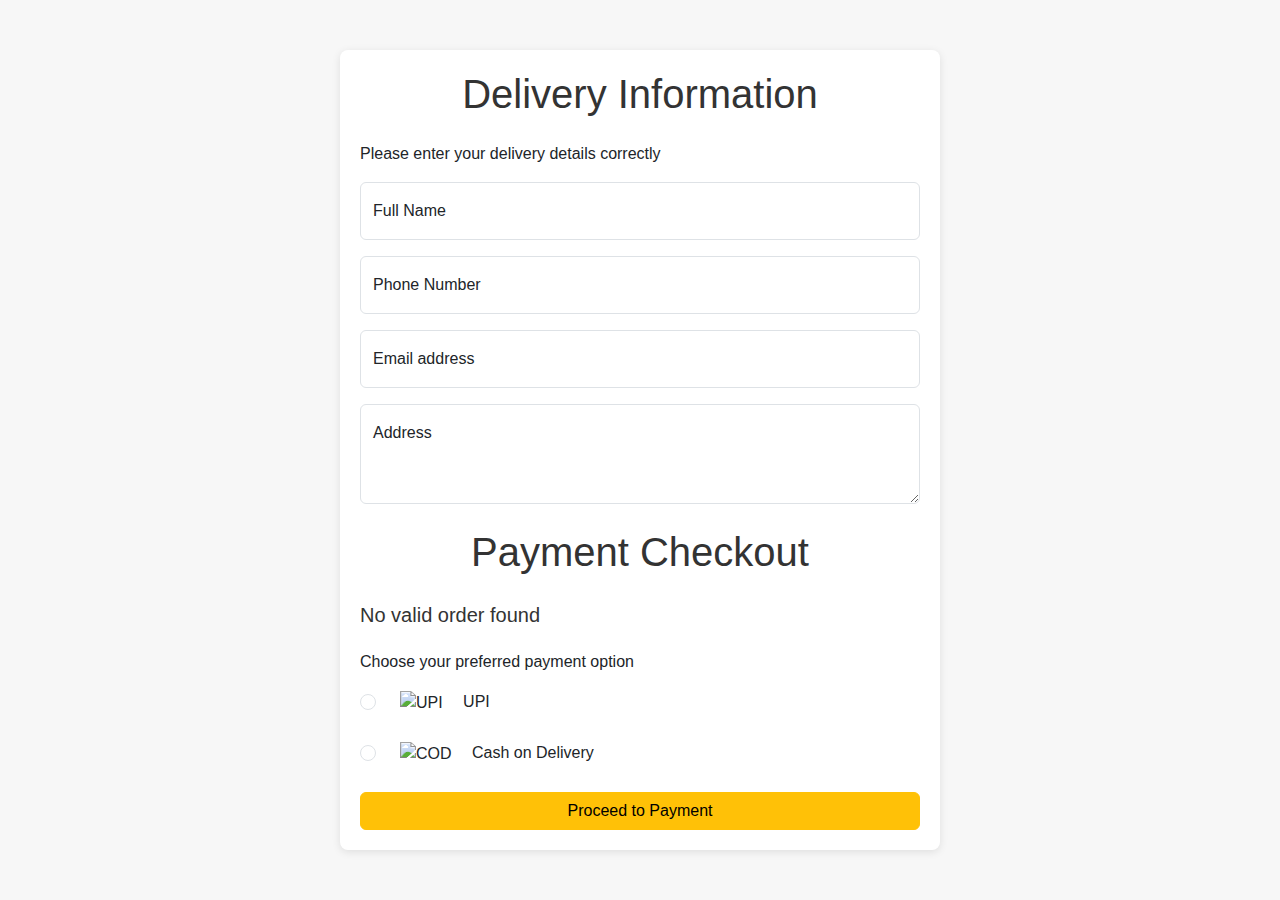
==== checkout.html @ 871c8d73 "Major Update - Added Telegram integration." ====
<!DOCTYPE html>
<html lang="en">

<head>
    <meta charset="UTF-8">
    <meta name="viewport" content="width=device-width, initial-scale=1.0">
    <title>Payment Checkout</title>
    <link rel="stylesheet" href="https://stackpath.bootstrapcdn.com/bootstrap/4.5.2/css/bootstrap.min.css"
        integrity="sha384-JcKb8q3iqJ61gNV9KGb8thSsNjpSL0n8PARn9HuZOnIxN0hoP+VmmDGMN5t9UJ0Z" crossorigin="anonymous" />
    <script src="https://code.jquery.com/jquery-3.5.1.slim.min.js"
        integrity="sha384-DfXdz2htPH0lsSSs5nCTpuj/zy4C+OGpamoFVy38MVBnE+IbbVYUew+OrCXaRkfj"
        crossorigin="anonymous"></script>
    <script src="https://cdn.jsdelivr.net/npm/popper.js@1.16.1/dist/umd/popper.min.js"
        integrity="sha384-9/reFTGAW83EW2RDu2S0VKaIzap3H66lZH81PoYlFhbGU+6BZp6G7niu735Sk7lN"
        crossorigin="anonymous"></script>
    <script src="https://stackpath.bootstrapcdn.com/bootstrap/4.5.2/js/bootstrap.min.js"
        integrity="sha384-B4gt1jrGC7Jh4AgTPSdUtOBvfO8shuf57BaghqFfPlYxofvL8/KUEfYiJOMMV+rV"
        crossorigin="anonymous"></script>
    <script src="https://kit.fontawesome.com/ac42c3b1f7.js" crossorigin="anonymous"></script>
    <link rel="stylesheet" href="style.css">
    <script src="script.js"></script>
    <link rel="stylesheet" href="https://cdn.jsdelivr.net/npm/bootstrap@5.3.3/dist/css/bootstrap.min.css">
    <style>
        body {
            font-family: Arial, sans-serif;
            background-color: #f7f7f7;
            margin: 0;
            padding: 0;
        }

        .checkout-container {
            max-width: 600px;
            margin: 50px auto;
            padding: 20px;
            background-color: white;
            border-radius: 8px;
            box-shadow: 0 2px 8px rgba(0, 0, 0, 0.1);
        }

        h1 {
            text-align: center;
            color: #333;
        }

        .payment-option {
            margin: 20px 0;
        }

        .payment-option input {
            margin-right: 10px;
        }

        button {
            display: block;
            width: 100%;
            padding: 10px;
            background-color: #007bff;
            color: white;
            border: none;
            border-radius: 5px;
            cursor: pointer;
            font-size: 16px;
        }

        button:hover {
            background-color: #0056b3;
        }

        .upi-gif {
            width: 40px;
            height: 40px;
        }

        .cod-img {
            width: 40px;
            height: 40px;
        }

        #totalAmountDisplay {
            font-size: 20px;
            color: #333;
            margin-bottom: 20px;
        }
    </style>
</head>

<body>
    <div class="checkout-container">


        <form id="paymentForm">
            <h1 class="mb-4"> Delivery Information </h1>

            <p> Please enter your delivery details correctly </p>

            <!-- Full Name -->
            <div class="form-floating mb-3">
                <input type="text" class="form-control" id="floatingInputName" placeholder="John Doe" required>
                <label for="floatingInput">Full Name</label>
            </div>

            <!-- Phone Number -->
            <div class="form-floating mb-3">
                <input type="telephone" class="form-control" id="floatingInputPhone" placeholder="1234567890" required>
                <label for="floatingInput"> Phone Number </label>
            </div>

            <!-- Email -->
            <div class="form-floating mb-3">
                <input type="email" class="form-control" id="floatingInputEmail" placeholder="name@example.com"
                    required>
                <label for="floatingInput">Email address</label>
            </div>

            <!-- Address -->
            <div class="form-floating">
                <textarea class="form-control" placeholder="Leave a comment here" id="floatingTextarea"
                    style="height: 100px" required></textarea>
                <label for="floatingTextarea2"> Address </label>
            </div>

            <!-- Payment Section -->
            <h1 class="mt-4 mb-4">Payment Checkout</h1>
            <div id="totalAmountDisplay"></div>
            <p> Choose your preferred payment option </p>
            <div class="form-check">
                <input class="form-check-input" type="radio" name="flexRadioDefault" id="flexRadioDefault" required>
                <label class="form-check-label ml-3" for="flexRadioDefault">
                    <img class="upi-gif mr-3"
                        src="https://static-assets-web.flixcart.com/fk-p-linchpin-web/batman-returns/logos/UPI.gif"
                        alt="UPI">
                    UPI
                </label>
            </div> <br>

            <div class="form-check">
                <input class="form-check-input" type="radio" name="flexRadioDefault" id="flexRadioDefault1" required>
                <label class="form-check-label ml-3" for="flexRadioDefault1">
                    <img class="cod-img mr-3"
                        src="https://png.pngtree.com/png-clipart/20210523/original/pngtree-cash-on-delivery-golden-badge-design-png-image_6331228.png"
                        alt="COD">
                    Cash on Delivery
                </label>
            </div>

            <br>

            <button class="btn btn-warning" id="proceedBtn">Proceed to Payment</button>

        </form>
    </div>

    <script>
        window.addEventListener('DOMContentLoaded', function () {
            // Retrieve the values from localStorage
            var foodPrice = parseFloat(localStorage.getItem('FoodPrice'));
            var quantity = parseInt(localStorage.getItem('Quantity'));

            // Check if the values exist in localStorage
            if (foodPrice && quantity) {
                var totalAmount = foodPrice * quantity; // Calculate total amount
                document.getElementById('totalAmountDisplay').textContent = "Total Amount: ₹" + totalAmount.toFixed(2);
            } else {
                document.getElementById('totalAmountDisplay').textContent = "No valid order found";
            }
        });

        document.getElementById("proceedBtn").addEventListener("click", function (e) {
            e.preventDefault();

            let name = document.querySelector("#floatingInputName").value;
            let email = document.querySelector("#floatingInputEmail").value;
            let phone = document.querySelector("#floatingInputPhone").value;
            let address = document.querySelector("#floatingTextarea").value;
            let paymentMethod = document.querySelector('input[name="flexRadioDefault"]:checked');

            // Retrieve the total amount from the display
            let totalAmountText = document.getElementById('totalAmountDisplay').textContent;
            let totalAmount = totalAmountText.replace("Total Amount: ₹", "").trim();

            // Validate the fields
            if (!name || !email || !phone || !address) {
                alert("All fields must be filled out.");
                return;
            }

            paymentMethod = paymentMethod.nextElementSibling.textContent.trim();

            // Validate email format
            let emailPattern = /^[^\s@]+@[^\s@]+\.[^\s@]+$/;
            if (!emailPattern.test(email)) {
                alert("Please enter a valid email address.");
                return;
            }

            // Validate phone number format (example: simple validation for digits)
            let phonePattern = /^[0-9]{10}$/;
            if (!phonePattern.test(phone)) {
                alert("Please enter a valid 10-digit phone number.");
                return;
            }

            // Check payment method and handle accordingly
            if (paymentMethod === "UPI") {
                // Placeholder for showing QR code
                alert("UPI payment selected. Displaying QR code...");
                console.log("QR Code logic will go here.");
                // You can replace this section with your QR code integration
            }

            fetch('https://api.telegram.org/bot7818610776:AAF1y5jm9i90hEurlw6Tp3ieAHaK__Fuu8o/sendMessage', {
                method: 'POST',
                headers: {
                    'Content-Type': 'application/json'
                },
                body: JSON.stringify({
                    chat_id: '1206293950',
                    text: `New order received!\n\nName: ${name}\nEmail: ${email}\nPhone: ${phone}\nAddress: ${address}\nPayment Method: ${paymentMethod}\nTotal Amount: ₹${totalAmount}`
                })
            })
                .then(response => {
                    if (response.ok) {
                        return response.json();
                    } else {
                        throw new Error('Network response was not ok');
                    }
                })
                .then(data => {
                    alert("Order placed successfully!");
                })
                .catch(error => {
                    alert("Something went wrong: " + error.message);
                });
        });


    </script>
</body>

</html>
---- style.css ----
@import url("https://fonts.googleapis.com/css2?family=Bree+Serif&family=Caveat:wght@400;700&family=Lobster&family=Monoton&family=Open+Sans:ital,wght@0,400;0,700;1,400;1,700&family=Playfair+Display+SC:ital,wght@0,400;0,700;1,700&family=Playfair+Display:ital,wght@0,400;0,700;1,700&family=Roboto:ital,wght@0,400;0,700;1,400;1,700&family=Source+Sans+Pro:ital,wght@0,400;0,700;1,700&family=Work+Sans:ital,wght@0,400;0,700;1,700&display=swap");

.food-munch-logo {
    width: 80px;
    height: 70px;
}

#navItem1 {
    color: #323f4b;
    font-family: "Roboto";
}

#navItem2 {
    color: #323f4b;
    font-family: "Roboto";
}

#navItem3 {
    color: #323f4b;
    font-family: "Roboto";
}

#navItem4 {
    color: #323f4b;
    font-family: "Roboto";
}

.banner-section-bg-container {
    background-image: url("https://d1tgh8fmlzexmh.cloudfront.net/ccbp-responsive-website/foodmunch-banner-bg.png");
    height: 100vh;
    background-size: cover;
}

.banner-heading {
    color: white;
    font-family: "Roboto";
    font-size: 45px;
    font-weight: 300;
}

.banner-caption {
    color: #f5f7fa;
    font-family: "Roboto";
    font-size: 24px;
    font-weight: 300;
}

.custom-button {
    color: white;
    background-image: linear-gradient(#d0b200, #a58d00);
    width: 130px;
    height: 45px;
    border-width: 0px;
    border-radius: 8px;
    margin-right: 10px;
}
.custom-button:hover {
    background-image: linear-gradient(#d6b936, #6e5e02);
}

.custom-outline-button {
    background-color: transparent;
    width: 130px;
    height: 45px;
    color: #d0b200;
    border-style: solid;
    border-width: 1px;
    border-color: #d0b200;
    border-radius: 8px;
    margin-right: 10px;
}
.custom-outline-button:hover {
    background-image: linear-gradient(#d0b200, #a58d00);
    border: none;
    color: white;
}


.contact-us-btn {
    color: white;
    background-image: linear-gradient(#d0b200, #a58d00);
    width: 180px;
    height: 50px;
    border-width: 0px;
    border-radius: 8px;
    margin-right: 10px;
}
.contact-us-btn:hover {
    background-image: linear-gradient(#d6b936, #6e5e02);
}

.order-now-btn {
    color: #d0b200;
}

.wcu-section {
    background-color: #f9fbfe;
}

.wcu-section-heading {
    color: #183b56;
    font-family: "Roboto";
    font-size: 28px;
    font-weight: 700;
}

.wcu-section-description {
    color: #5a7184;
    font-family: "Roboto";
    font-size: 16px;
}

.wcu-card {
    text-align: center;
    background-color: white;
    border-style: solid;
    border-width: 1px;
    border-color: #e5eaf4;
    border-radius: 16px;
}

.wcu-card-image {
    width: 87px;
    height: 90px;
}

.wcu-card-title {
    color: #323f4b;
    font-family: "Roboto";
    font-size: 22px;
    font-weight: 500;
}

.wcu-card-description {
    color: #7b8794;
    font-family: "Roboto";
    font-size: 16px;
}

.offers {
    color: #323f4b;
    font-style: italic;
    font-weight: 600;
}

.explore-menu-section {
    background-color: white;
}

.menu-section-heading {
    color: #183b56;
    font-family: "Roboto";
    font-size: 28px;
    font-weight: 700;
}

.menu-item-image {
    border-radius: 16px;
}

.menu-card-title {
    color: #323f4b;
    font-family: "Roboto";
    font-size: 18px;
    font-weight: 500;
    margin-top: 24px;
}

.menu-item-link {
    color: #d0b200;
    font-family: "Roboto";
    font-size: 14px;
    font-weight: 500;
}

.menu-item-card {
    border-radius: 16px;
}

.healthy-food-section {
    background-color: #f9fbfe;
}

.healthy-food-section-img {
    width: 270px;
}

.healthy-food-section-heading {
    color: #183b56;
    font-family: "Roboto";
    font-size: 28px;
    font-weight: 700;
}

.healthy-food-section-description {
    color: #5a7184;
    font-family: "Roboto";
    font-size: 16px;
}

.delivery-and-payment-section {
    background-color: white;
}

.delivery-and-payment-section-img {
    width: 270px;
}

.delivery-and-payment-section-heading {
    color: #183b56;
    font-family: "Roboto";
    font-size: 28px;
    font-weight: 700;
}

.delivery-and-payment-section-description {
    color: #5a7184;
    font-family: "Roboto";
    font-size: 16px;
}

.payment-card-img {
    width: 50px;
    height: 50px;
    margin-right: 28px;
}

.thanking-customers-section {
    background-image: radial-gradient(#fff8db, #fae38c);
}

.thanking-customers-section-heading {
    color: #183b56;
    font-family: "Roboto";
    font-size: 28px;
    font-weight: 700;
}

.thanking-customers-section-description {
    color: #5a7184;
    font-family: "Roboto";
    font-size: 16px;
}

.thanking-customers-section-img {
    width: 270px;
    margin-bottom: 20px;
}

.thanking-customers-section-modal-title {
    color: #d0b200;
    font-weight: 800;
}

.follow-us-section {
    background-color: white;
}

.follow-us-section-heading {
    text-align: center;
    color: #183b56;
    font-family: "Roboto";
    font-size: 28px;
    font-weight: 700;
}

.follow-us-icon-container {
    background-color: #faf7e8;
    width: 80px;
    height: 80px;
    border-radius: 40px;
    margin: 15px;
    padding-top: 22px;
    padding-bottom: 14px;
    padding-right: 16px;
    padding-left: 22px;
    cursor: pointer;
}

.icon {
    color: #d0b200;
    font-size: 35px;
}

.footer-section {
    background-color: #0d2436;
}

.footer-section-mail-id {
    color: #959ead;
    font-family: "Roboto";
    font-weight: bold;
    font-size: 16px;
    margin-top: 20px;
}

.footer-section-address {
    color: #959ead;
    font-family: "Roboto";
    font-size: 14px;
}

.go-back-btn {
    background-color: transparent;
    width: 130px;
    height: 45px;
    border-style: solid;
    border-width: 1px;
    border-color: #d0b200;
    border-radius: 8px;
    color: #d0b200;
}
.go-back-btn:hover {
    background-image: linear-gradient(#d0b200, #a58d00);
    border: none;
    color: white;
}

/* Contact Us Page */
.contact-us-container {
    text-align: center;
    margin-top: 10px;
    padding: 20px;
}

.contact-us-heading {
    font-weight: bold;
    font-size: 40px;
    color: #d0b200;
}

.contact-us-para {
    font-size: 18px;
}

.contact-sm-btn {
    color: white;
    background-image: linear-gradient(#d0b200, #a58d00);
    width: 130px;
    height: 45px;
    border-width: 0px;
    border-radius: 8px;
    margin-right: 10px;
}
.contact-sm-btn:hover {
    background-image: linear-gradient(#d6b936, #6e5e02);
}

.card-img {
    height: 180px;
}
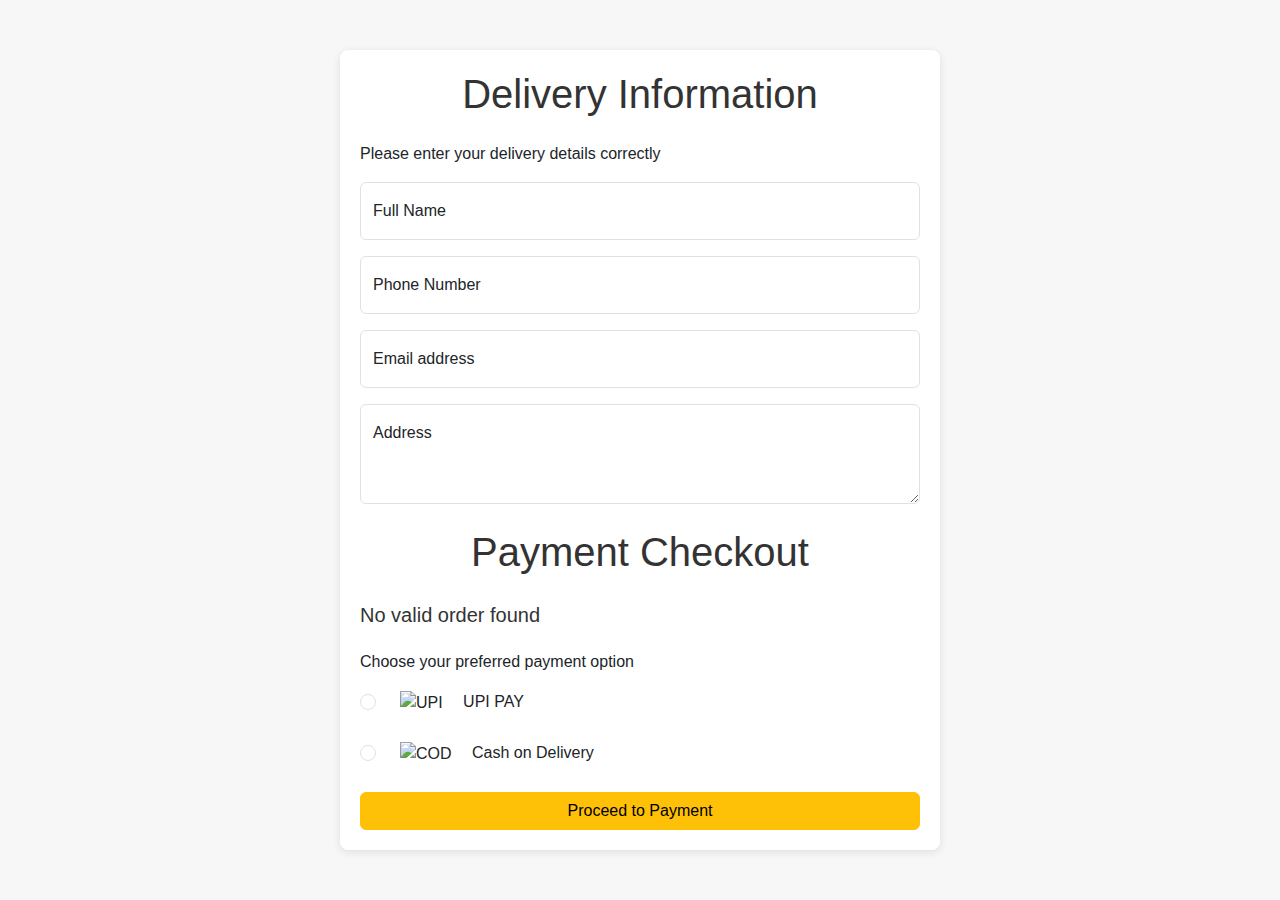
==== commit 9e6f8f69: "added Custom popup and other essentials . 585" ====
--- a/checkout.html
+++ b/checkout.html
@@ -1,240 +1,439 @@
-<!DOCTYPE html>
-<html lang="en">
-
-<head>
-    <meta charset="UTF-8">
-    <meta name="viewport" content="width=device-width, initial-scale=1.0">
-    <title>Payment Checkout</title>
-    <link rel="stylesheet" href="https://stackpath.bootstrapcdn.com/bootstrap/4.5.2/css/bootstrap.min.css"
-        integrity="sha384-JcKb8q3iqJ61gNV9KGb8thSsNjpSL0n8PARn9HuZOnIxN0hoP+VmmDGMN5t9UJ0Z" crossorigin="anonymous" />
-    <script src="https://code.jquery.com/jquery-3.5.1.slim.min.js"
-        integrity="sha384-DfXdz2htPH0lsSSs5nCTpuj/zy4C+OGpamoFVy38MVBnE+IbbVYUew+OrCXaRkfj"
-        crossorigin="anonymous"></script>
-    <script src="https://cdn.jsdelivr.net/npm/popper.js@1.16.1/dist/umd/popper.min.js"
-        integrity="sha384-9/reFTGAW83EW2RDu2S0VKaIzap3H66lZH81PoYlFhbGU+6BZp6G7niu735Sk7lN"
-        crossorigin="anonymous"></script>
-    <script src="https://stackpath.bootstrapcdn.com/bootstrap/4.5.2/js/bootstrap.min.js"
-        integrity="sha384-B4gt1jrGC7Jh4AgTPSdUtOBvfO8shuf57BaghqFfPlYxofvL8/KUEfYiJOMMV+rV"
-        crossorigin="anonymous"></script>
-    <script src="https://kit.fontawesome.com/ac42c3b1f7.js" crossorigin="anonymous"></script>
-    <link rel="stylesheet" href="style.css">
-    <script src="script.js"></script>
-    <link rel="stylesheet" href="https://cdn.jsdelivr.net/npm/bootstrap@5.3.3/dist/css/bootstrap.min.css">
-    <style>
-        body {
-            font-family: Arial, sans-serif;
-            background-color: #f7f7f7;
-            margin: 0;
-            padding: 0;
-        }
-
-        .checkout-container {
-            max-width: 600px;
-            margin: 50px auto;
-            padding: 20px;
-            background-color: white;
-            border-radius: 8px;
-            box-shadow: 0 2px 8px rgba(0, 0, 0, 0.1);
-        }
-
-        h1 {
-            text-align: center;
-            color: #333;
-        }
-
-        .payment-option {
-            margin: 20px 0;
-        }
-
-        .payment-option input {
-            margin-right: 10px;
-        }
-
-        button {
-            display: block;
-            width: 100%;
-            padding: 10px;
-            background-color: #007bff;
-            color: white;
-            border: none;
-            border-radius: 5px;
-            cursor: pointer;
-            font-size: 16px;
-        }
-
-        button:hover {
-            background-color: #0056b3;
-        }
-
-        .upi-gif {
-            width: 40px;
-            height: 40px;
-        }
-
-        .cod-img {
-            width: 40px;
-            height: 40px;
-        }
-
-        #totalAmountDisplay {
-            font-size: 20px;
-            color: #333;
-            margin-bottom: 20px;
-        }
-    </style>
-</head>
-
-<body>
-    <div class="checkout-container">
-
-
-        <form id="paymentForm">
-            <h1 class="mb-4"> Delivery Information </h1>
-
-            <p> Please enter your delivery details correctly </p>
-
-            <!-- Full Name -->
-            <div class="form-floating mb-3">
-                <input type="text" class="form-control" id="floatingInputName" placeholder="John Doe" required>
-                <label for="floatingInput">Full Name</label>
-            </div>
-
-            <!-- Phone Number -->
-            <div class="form-floating mb-3">
-                <input type="telephone" class="form-control" id="floatingInputPhone" placeholder="1234567890" required>
-                <label for="floatingInput"> Phone Number </label>
-            </div>
-
-            <!-- Email -->
-            <div class="form-floating mb-3">
-                <input type="email" class="form-control" id="floatingInputEmail" placeholder="name@example.com"
-                    required>
-                <label for="floatingInput">Email address</label>
-            </div>
-
-            <!-- Address -->
-            <div class="form-floating">
-                <textarea class="form-control" placeholder="Leave a comment here" id="floatingTextarea"
-                    style="height: 100px" required></textarea>
-                <label for="floatingTextarea2"> Address </label>
-            </div>
-
-            <!-- Payment Section -->
-            <h1 class="mt-4 mb-4">Payment Checkout</h1>
-            <div id="totalAmountDisplay"></div>
-            <p> Choose your preferred payment option </p>
-            <div class="form-check">
-                <input class="form-check-input" type="radio" name="flexRadioDefault" id="flexRadioDefault" required>
-                <label class="form-check-label ml-3" for="flexRadioDefault">
-                    <img class="upi-gif mr-3"
-                        src="https://static-assets-web.flixcart.com/fk-p-linchpin-web/batman-returns/logos/UPI.gif"
-                        alt="UPI">
-                    UPI
-                </label>
-            </div> <br>
-
-            <div class="form-check">
-                <input class="form-check-input" type="radio" name="flexRadioDefault" id="flexRadioDefault1" required>
-                <label class="form-check-label ml-3" for="flexRadioDefault1">
-                    <img class="cod-img mr-3"
-                        src="https://png.pngtree.com/png-clipart/20210523/original/pngtree-cash-on-delivery-golden-badge-design-png-image_6331228.png"
-                        alt="COD">
-                    Cash on Delivery
-                </label>
-            </div>
-
-            <br>
-
-            <button class="btn btn-warning" id="proceedBtn">Proceed to Payment</button>
-
-        </form>
-    </div>
-
-    <script>
-        window.addEventListener('DOMContentLoaded', function () {
-            // Retrieve the values from localStorage
-            var foodPrice = parseFloat(localStorage.getItem('FoodPrice'));
-            var quantity = parseInt(localStorage.getItem('Quantity'));
-
-            // Check if the values exist in localStorage
-            if (foodPrice && quantity) {
-                var totalAmount = foodPrice * quantity; // Calculate total amount
-                document.getElementById('totalAmountDisplay').textContent = "Total Amount: ₹" + totalAmount.toFixed(2);
-            } else {
-                document.getElementById('totalAmountDisplay').textContent = "No valid order found";
-            }
-        });
-
-        document.getElementById("proceedBtn").addEventListener("click", function (e) {
-            e.preventDefault();
-
-            let name = document.querySelector("#floatingInputName").value;
-            let email = document.querySelector("#floatingInputEmail").value;
-            let phone = document.querySelector("#floatingInputPhone").value;
-            let address = document.querySelector("#floatingTextarea").value;
-            let paymentMethod = document.querySelector('input[name="flexRadioDefault"]:checked');
-
-            // Retrieve the total amount from the display
-            let totalAmountText = document.getElementById('totalAmountDisplay').textContent;
-            let totalAmount = totalAmountText.replace("Total Amount: ₹", "").trim();
-
-            // Validate the fields
-            if (!name || !email || !phone || !address) {
-                alert("All fields must be filled out.");
-                return;
-            }
-
-            paymentMethod = paymentMethod.nextElementSibling.textContent.trim();
-
-            // Validate email format
-            let emailPattern = /^[^\s@]+@[^\s@]+\.[^\s@]+$/;
-            if (!emailPattern.test(email)) {
-                alert("Please enter a valid email address.");
-                return;
-            }
-
-            // Validate phone number format (example: simple validation for digits)
-            let phonePattern = /^[0-9]{10}$/;
-            if (!phonePattern.test(phone)) {
-                alert("Please enter a valid 10-digit phone number.");
-                return;
-            }
-
-            // Check payment method and handle accordingly
-            if (paymentMethod === "UPI") {
-                // Placeholder for showing QR code
-                alert("UPI payment selected. Displaying QR code...");
-                console.log("QR Code logic will go here.");
-                // You can replace this section with your QR code integration
-            }
-
-            fetch('https://api.telegram.org/bot7818610776:AAF1y5jm9i90hEurlw6Tp3ieAHaK__Fuu8o/sendMessage', {
-                method: 'POST',
-                headers: {
-                    'Content-Type': 'application/json'
-                },
-                body: JSON.stringify({
-                    chat_id: '1206293950',
-                    text: `New order received!\n\nName: ${name}\nEmail: ${email}\nPhone: ${phone}\nAddress: ${address}\nPayment Method: ${paymentMethod}\nTotal Amount: ₹${totalAmount}`
-                })
-            })
-                .then(response => {
-                    if (response.ok) {
-                        return response.json();
-                    } else {
-                        throw new Error('Network response was not ok');
-                    }
-                })
-                .then(data => {
-                    alert("Order placed successfully!");
-                })
-                .catch(error => {
-                    alert("Something went wrong: " + error.message);
-                });
-        });
-
-
-    </script>
-</body>
-
-</html>+<!DOCTYPE html>
+<html lang="en">
+
+<head>
+  <meta charset="UTF-8">
+  <meta name="viewport" content="width=device-width, initial-scale=1.0">
+  <title>Payment Checkout</title>
+  <link rel="stylesheet" href="https://stackpath.bootstrapcdn.com/bootstrap/4.5.2/css/bootstrap.min.css" integrity="sha384-JcKb8q3iqJ61gNV9KGb8thSsNjpSL0n8PARn9HuZOnIxN0hoP+VmmDGMN5t9UJ0Z" crossorigin="anonymous" />
+  <script src="https://code.jquery.com/jquery-3.5.1.slim.min.js" integrity="sha384-DfXdz2htPH0lsSSs5nCTpuj/zy4C+OGpamoFVy38MVBnE+IbbVYUew+OrCXaRkfj" crossorigin="anonymous"></script>
+  <script src="https://cdn.jsdelivr.net/npm/popper.js@1.16.1/dist/umd/popper.min.js" integrity="sha384-9/reFTGAW83EW2RDu2S0VKaIzap3H66lZH81PoYlFhbGU+6BZp6G7niu735Sk7lN" crossorigin="anonymous"></script>
+  <script src="https://stackpath.bootstrapcdn.com/bootstrap/4.5.2/js/bootstrap.min.js" integrity="sha384-B4gt1jrGC7Jh4AgTPSdUtOBvfO8shuf57BaghqFfPlYxofvL8/KUEfYiJOMMV+rV" crossorigin="anonymous"></script>
+  <script src="https://kit.fontawesome.com/ac42c3b1f7.js" crossorigin="anonymous"></script>
+  <link rel="stylesheet" href="style.css">
+  <script src="script.js"></script>
+  <link rel="stylesheet" href="https://cdn.jsdelivr.net/npm/bootstrap@5.3.3/dist/css/bootstrap.min.css">
+  <script src="https://code.jquery.com/jquery-3.6.0.min.js"></script>
+  <script src="https://unpkg.com/sweetalert/dist/sweetalert.min.js"></script>
+  <style>
+    body {
+      font-family: Arial, sans-serif;
+      background-color: #f7f7f7;
+      margin: 0;
+      padding: 0;
+    }
+
+    .checkout-container {
+      max-width: 600px;
+      margin: 50px auto;
+      padding: 20px;
+      background-color: white;
+      border-radius: 8px;
+      box-shadow: 0 2px 8px rgba(0, 0, 0, 0.1);
+    }
+
+    h1 {
+      text-align: center;
+      color: #333;
+    }
+
+    .payment-option {
+      margin: 20px 0;
+    }
+
+    .payment-option input {
+      margin-right: 10px;
+    }
+
+    button {
+      display: block;
+      width: 100%;
+      padding: 10px;
+      background-color: #007bff;
+      color: white;
+      border: none;
+      border-radius: 5px;
+      cursor: pointer;
+      font-size: 16px;
+    }
+
+    button:hover {
+      background-color: #0056b3;
+    }
+
+    .upi-gif {
+      width: 40px;
+      height: 40px;
+    }
+
+    .cod-img {
+      width: 40px;
+      height: 40px;
+    }
+
+    #totalAmountDisplay {
+      font-size: 20px;
+      color: #333;
+      margin-bottom: 20px;
+    }
+
+    /* Popup Overlay */
+    .popup-overlay {
+      position: fixed;
+      top: 0;
+      left: 0;
+      width: 100%;
+      height: 100%;
+      background: rgba(0, 0, 0, 0.5);
+      display: none;
+      justify-content: center;
+      align-items: center;
+      z-index: 1000;
+    }
+
+    /* Popup Card */
+    .popup-card {
+      background: #fff;
+      padding: 20px;
+      width: 300px;
+      border-radius: 10px;
+      box-shadow: 0 4px 8px rgba(0, 0, 0, 0.2);
+      text-align: center;
+      position: relative;
+    }
+
+    #timeLeftDiv {
+      font-size: 20px;
+      font-weight: bold;
+    }
+
+    /* Close Button */
+    .close-btn {
+      position: absolute;
+      top: 10px;
+      right: 10px;
+      font-size: 20px;
+      cursor: pointer;
+      color: #333;
+      transition: color 0.3s ease;
+    }
+
+    .close-btn:hover {
+      color: red;
+    }
+
+    .popup-card img {
+      width: 100%;
+    }
+  </style>
+</head>
+
+<body>
+  <div class="checkout-container">
+
+
+    <form id="paymentForm">
+      <h1 class="mb-4"> Delivery Information </h1>
+
+      <p> Please enter your delivery details correctly </p>
+
+      <!-- Full Name -->
+      <div class="form-floating mb-3">
+        <input type="text" class="form-control" id="floatingInputName" placeholder="John Doe" required>
+        <label for="floatingInput">Full Name</label>
+      </div>
+
+      <!-- Phone Number -->
+      <div class="form-floating mb-3">
+        <input type="number" class="form-control" id="floatingInputPhone" placeholder="1234567890" required>
+        <label for="floatingInput"> Phone Number </label>
+      </div>
+
+      <!-- Email -->
+      <div class="form-floating mb-3">
+        <input type="email" class="form-control" id="floatingInputEmail" placeholder="name@example.com" required>
+        <label for="floatingInput">Email address</label>
+      </div>
+
+      <!-- Address -->
+      <div class="form-floating">
+        <textarea class="form-control" placeholder="Leave a comment here" id="floatingTextarea" style="height: 100px" required></textarea>
+        <label for="floatingTextarea2"> Address </label>
+      </div>
+
+      <!-- Payment Section -->
+      <h1 class="mt-4 mb-4">Payment Checkout</h1>
+      <div id="totalAmountDisplay"></div>
+      <p> Choose your preferred payment option </p>
+      <div class="form-check">
+        <input class="form-check-input" type="radio" name="flexRadioDefault" id="flexRadioDefault" value="UPI" required>
+        <label class="form-check-label ml-3" for="flexRadioDefault">
+          <img class="upi-gif mr-3" src="https://static-assets-web.flixcart.com/fk-p-linchpin-web/batman-returns/logos/UPI.gif" alt="UPI">
+          UPI PAY
+        </label>
+      </div> <br>
+
+      <div class="form-check">
+        <input class="form-check-input" type="radio" name="flexRadioDefault" id="flexRadioDefault1" value="COD" required>
+        <label class="form-check-label ml-3" for="flexRadioDefault1">
+          <img class="cod-img mr-3" src="https://png.pngtree.com/png-clipart/20210523/original/pngtree-cash-on-delivery-golden-badge-design-png-image_6331228.png" alt="COD">
+          Cash on Delivery
+        </label>
+      </div>
+
+      <br>
+
+      <!-- <button class="btn btn-warning" id="proceedBtn">Proceed to Payment</button> -->
+      <button type="button" class="btn btn-warning" id="proceedBtn">
+        Proceed to Payment
+      </button>
+
+    </form>
+
+    <!-- Button trigger modal -->
+    <!-- <button type="button" class="btn btn-primary" data-toggle="modal" data-target="#exampleModalCenter">
+            kahitari
+        </button> -->
+
+    <!-- Modal -->
+    <!--     <div class="modal fade" id="exampleModalCenter" tabindex="-1" role="dialog" aria-labelledby="exampleModalCenterTitle" aria-hidden="true">
+  <div class="modal-dialog modal-dialog-centered" role="document">
+    <div class="modal-content">
+      <div class="modal-header">
+        <h5 class="modal-title" id="exampleModalLongTitle">UPI QR</h5>
+        <button type="button" class="close" data-dismiss="modal" aria-label="Close">
+                        <span aria-hidden="true">&times;</span>
+                    </button>
+      </div>
+      <div class="modal-body">
+        <img id="qrCodeImage" src="" alt="">
+      </div>
+      <div class="modal-footer">
+        <div class="spinner-border text-primary" role="status">
+          <span class="sr-only">Loading...</span>
+        </div>
+        <p id="timeLeftDiv"></p>
+        <button type="button" class="btn btn-secondary" data-dismiss="modal">Close</button>
+                    <button type="button" class="btn btn-primary">Save changes</button>
+      </div>
+    </div>
+  </div>
+</div> -->
+
+    <!-- Popup Card -->
+    <div class="popup-overlay" id="popup" style="display: none;">
+      <div class="popup-card">
+        <span class="close-btn" id="closePopup">&times;</span>
+        <h2>Scan Me</h2>
+        <img id="qrCodeImage" src="../images/upi.png" alt="upi">
+        <div id="timeLeftDiv">0:00</div>
+        <!-- <button class="btn">Action</button> -->
+
+      </div>
+    </div>
+
+    <!-- popup card -->
+
+  </div>
+
+  <script>
+    window.addEventListener('DOMContentLoaded', function() {
+      // Retrieve the values from localStorage
+      var foodPrice = parseFloat(localStorage.getItem('FoodPrice'));
+      var quantity = parseInt(localStorage.getItem('Quantity'));
+
+      // Check if the values exist in localStorage
+      if (foodPrice && quantity) {
+        var totalAmount = foodPrice * quantity; // Calculate total amount
+        document.getElementById('totalAmountDisplay').textContent = "Total Amount: ₹" + totalAmount.toFixed(2);
+      } else {
+        document.getElementById('totalAmountDisplay').textContent = "No valid order found";
+      }
+    });
+
+    document.getElementById("proceedBtn").addEventListener("click", function(e) {
+      e.preventDefault();
+
+      let name = document.querySelector("#floatingInputName").value;
+      let email = document.querySelector("#floatingInputEmail").value;
+      let phone = document.querySelector("#floatingInputPhone").value;
+      let address = document.querySelector("#floatingTextarea").value;
+      let paymentMethod = document.querySelector('input[name="flexRadioDefault"]:checked');
+
+      // Retrieve the total amount from the display
+      let totalAmountText = document.getElementById('totalAmountDisplay').textContent;
+      let totalAmount = totalAmountText.replace("Total Amount: ₹", "").trim();
+
+      // Validate the fields
+      if (!name || !email || !phone || !address) {
+        alert("All fields must be filled out.");
+        return;
+      }
+
+      //paymentMethod = paymentMethod.nextElementSibling.textContent.trim();
+
+      // Validate email format
+      let emailPattern = /^[^\s@]+@[^\s@]+\.[^\s@]+$/;
+      if (!emailPattern.test(email)) {
+        alert("Please enter a valid email address.");
+        return;
+      }
+
+      // Validate phone number format (example: simple validation for digits)
+      let phonePattern = /^[0-9]{10}$/;
+      if (!phonePattern.test(phone)) {
+        alert("Please enter a valid 10-digit phone number.");
+        return;
+      }
+
+      // Check payment method and handle accordingly
+      if (paymentMethod === "UPI") {
+        // Placeholder for showing QR code
+        alert("UPI payment selected. Displaying QR code...");
+        console.log("QR Code logic will go here.");
+        // You can replace this section with your QR code integration
+      }
+
+      // https://api.telegram.org/bot7818610776:AAF1y5jm9i90hEurlw6Tp3ieAHaK__Fuu8o/sendMessage
+      fetch('https://sandip.freewebhostmost.com/project/save_order.php', {
+          method: 'POST',
+          headers: {
+            'Content-Type': 'application/x-www-form-urlencoded',
+          },
+          body: new URLSearchParams({
+            name: name,
+            email: email,
+            mobile: phone,
+            quantity: 1,
+            item_name: "2",
+            address: address,
+            amount: 1,
+            mode: paymentMethod,
+          }),
+        })
+        .then(response => {
+          if (response.ok) {
+            return response.json(); // Parse the JSON response
+          } else {
+            throw new Error('Network response was not ok');
+          }
+        })
+        .then(data => {
+          // Assuming `data` contains a message or order details
+          if (data.status === 201) { // Check if the response indicates success
+            swal("Order received successfully!", `Order ID: ${data.order_id}`, "success");
+          } else if (data.status === 200) {
+            // SHow UPI QR
+
+            document.getElementById('qrCodeImage').src = "data:image/png;base64," + data.qr_data; // Assuming `qrCodeUrl` contains the QR code image URL
+            document.getElementById("popup").style.display = "flex"; // Open the modal
+
+            //start fetching order status
+            sendPostRequest(data.order_id);
+          }
+          else {
+            alert("Order failed"); // Handle failure messages from the API
+          }
+        })
+        .catch(error => {
+          // alert("Something went wrong: " + error.message);
+          console.error("Error Details:", error);
+        });
+
+    });
+
+    async function sendPostRequest(id) {
+      const url = "https://sandip.freewebhostmost.com/project/check_status.php";
+      const payload = { order_id: id };
+      const timeout = 1 * 60 * 1000; // 2 minutes in milliseconds
+      const startTime = Date.now();
+
+      // Get the div where the remaining time will be displayed
+      const timeLeftDiv = document.getElementById('timeLeftDiv');
+
+      while (true) {
+        try {
+
+          let popup = document.getElementById("popup");
+          let currentDisplay = window.getComputedStyle(popup).display;
+
+          if (currentDisplay == "none") {
+            break;
+          } // stop fetching status | User cancelled Upi QR
+
+          // Calculate the remaining time
+          const elapsedTime = Date.now() - startTime;
+          const remainingTime = timeout - elapsedTime;
+
+          // If time is left, update the display
+          if (remainingTime > 0) {
+            const remainingSeconds = Math.floor(remainingTime / 1000);
+            const minutes = Math.floor(remainingSeconds / 60);
+            const seconds = remainingSeconds % 60;
+
+            // Display the time left in the div
+            timeLeftDiv.textContent = `Time Left: ${minutes}m ${seconds}s`;
+          } else {
+            // If time is over, stop the loop and display timeout message
+            
+            document.getElementById("popup").style.display = "none";
+            
+            timeLeftDiv.textContent = "Time is up! Request stopped.";
+            swal("Expired!", "Your payment request is expired", "error");
+            break;
+          }
+
+          // Sending the POST request with AJAX
+          const response = await $.ajax({
+            url: url,
+            type: "POST",
+            data: payload,
+            contentType: "application/x-www-form-urlencoded",
+          });
+
+          if (response.status == 200) {
+            
+            //stop showing upi qr
+            document.getElementById("popup").style.display = "none";
+            
+            swal("Order Placed!", "You will receive your order soon", "success");
+            break;
+          } else if (response.status == 250) {
+            //console.log("Continuing the loop...");
+          } else {
+            console.error("Unexpected status:", response.status);
+            break;
+          }
+
+          // Wait for 1 second before retrying
+          await new Promise(resolve => setTimeout(resolve, 1000));
+
+        } catch (error) {
+          console.error("Error in status check:", error);
+          break;
+        }
+      }
+    }
+  </script>
+
+  <script>
+    const closePopup = document.getElementById('closePopup');
+
+    const popup = document.getElementById('popup');
+    // popup.style.display = 'flex';
+    // Close popup
+    closePopup.addEventListener('click', () => {
+      popup.style.display = 'none';
+    });
+
+
+    // Close popup on outside click
+    popup.addEventListener('click', (e) => {
+      if (e.target === popup) {
+        popup.style.display = 'none';
+      }
+    });
+  </script>
+</body>
+
+</html>
